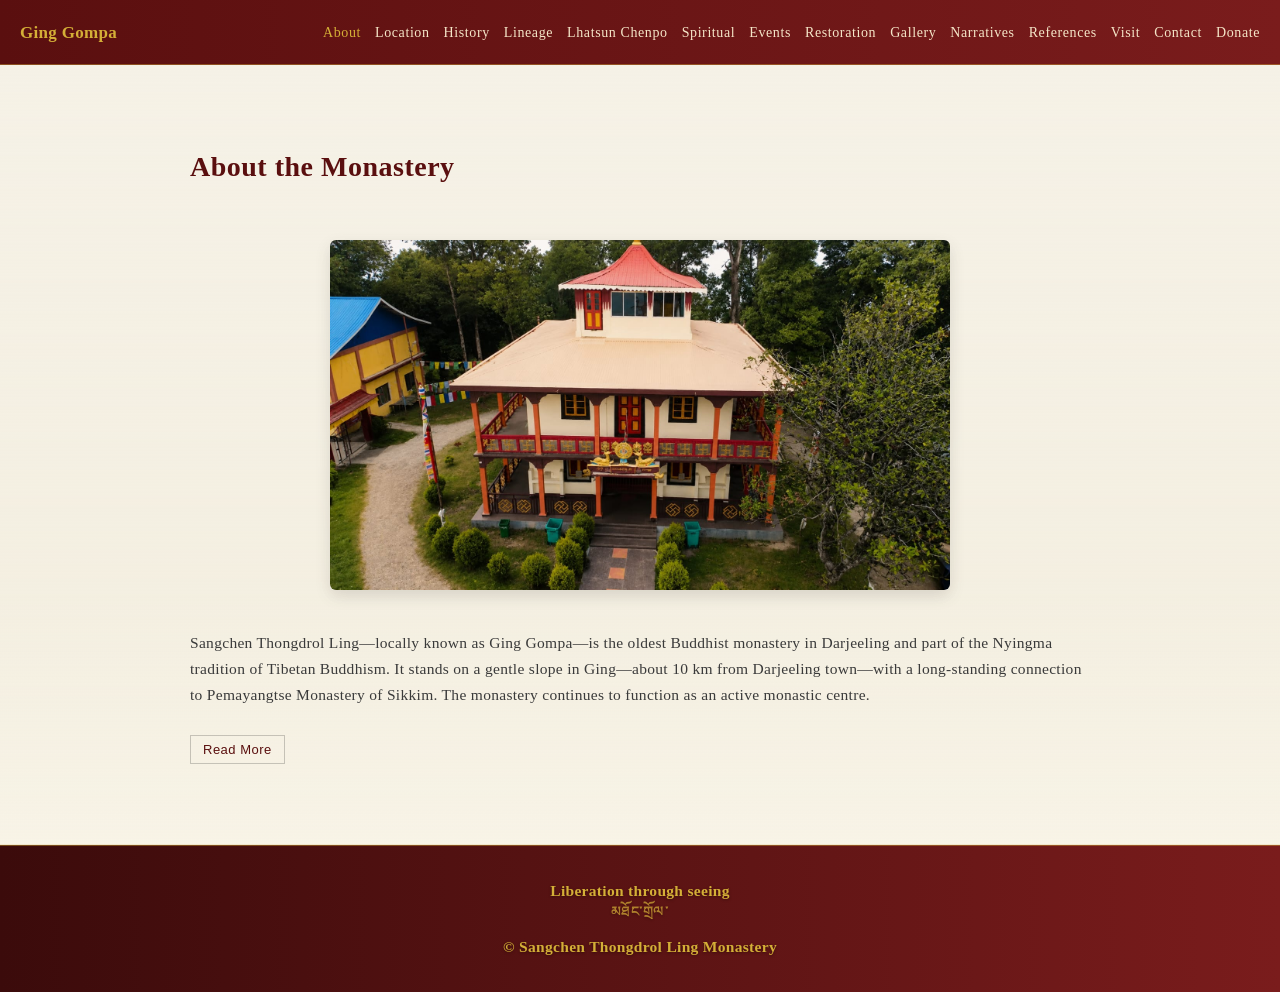
==== about.html @ e060fa4a "Add static Ging Gompa website" ====
<!DOCTYPE html>
<html lang="en">
<head>
    <meta charset="UTF-8">
    <meta name="viewport" content="width=device-width, initial-scale=1.0">
    <title>About the Monastery | Sangchen Thongdrol Ling</title>

    <meta name="description" content="Sangchen Thongdrol Ling (Ging Gompa), the oldest Buddhist monastery in Darjeeling. A heritage Nyingma monastery in Ging with documented history, lineage, and cultural archives.">

    <meta name="keywords" content="Sangchen Thongdrol Ling, Ging Gompa, Ging Monastery, oldest monastery in Darjeeling, Nyingma monastery Darjeeling, Buddhist monastery Ging, Darjeeling monastery history">

    <meta name="author" content="Sangchen Thongdrol Ling Monastery">
    <meta name="robots" content="index, follow">
    <meta property="og:title" content="Sangchen Thongdrol Ling (Ging Gompa)">
    <meta property="og:description" content="The oldest Buddhist monastery in Darjeeling, with documented history, lineage, and cultural archives.">
    <meta property="og:image" content="assets/images/about-main.jpg">
    <meta property="og:type" content="website">
    <link rel="icon" type="image/png" sizes="32x32" href="assets/images/favicon-32.png">
    <link rel="icon" type="image/png" sizes="16x16" href="assets/images/favicon-16.png">
    <link rel="apple-touch-icon" href="assets/images/favicon.png">

    <link rel="stylesheet" href="style.css?v=2">
</head>

<body>

    <!-- NAVBAR -->
    <header>
        <div class="nav-container">
            <h2><a href="index.html">Ging Gompa</a></h2>
            <nav>
                <ul>
                    <li><a href="about.html" class="active">About</a></li>
                    <li><a href="location.html">Location</a></li>
                    <li><a href="history.html">History</a></li>
                    <li><a href="lineage.html">Lineage</a></li>
                    <li><a href="lhatsun.html">Lhatsun Chenpo</a></li>
                    <li><a href="spiritual.html">Spiritual</a></li>
                    <li><a href="events.html">Events</a></li>
                    <li><a href="restoration.html">Restoration</a></li>
                    <li><a href="gallery.html">Gallery</a></li>
                    <li><a href="narratives.html">Narratives</a></li>
                    <li><a href="references.html">References</a></li>
                    <li><a href="visit.html">Visit</a></li>
                    <li><a href="contact.html">Contact</a></li>
                    <li><a href="donate.html">Donate</a></li>
                </ul>            </nav>
        </div>
    </header>
    <main>


    

<!-- ABOUT SECTION -->
    <section id="about">
        <div class="section-container">
            <h2>About the Monastery</h2>
            <div class="image-wrapper">
                <!-- ALT TEXT PRIORITY IMAGE -->
                <picture>
                    <source srcset="assets/images/about-main.webp" type="image/webp">
                    <img src="assets/images/about-main.jpg" alt="Main monastery building of Sangchen Thongdrol Ling (Ging Gompa), Darjeeling" class="section-image" onclick="openLightbox(this.src)" loading="eager" width="820" height="1100">
                </picture>
            </div>
            <p>
Sangchen Thongdrol Ling—locally known as Ging Gompa—is the oldest Buddhist monastery in Darjeeling and part of the Nyingma tradition of Tibetan Buddhism. It stands on a gentle slope in Ging—about 10 km from Darjeeling town—with a long-standing connection to Pemayangtse Monastery of Sikkim. The monastery continues to function as an active monastic centre.
            </p>

            <div class="read-more-content">
                <p class="tibetan-inline">མཐོང་གྲོལ་</p>
                <p>
In Tibetan, “Thongdrol” refers to “liberation through seeing,” while “ling” denotes a sacred place or realm. The name reflects a Vajrayana understanding that encountering sacred images, rituals, and consecrated spaces can itself be a form of spiritual transformation.
                </p>

                <p>
The monastery is situated on a gentle slope and is locally known as Ging Gompa. In Tibetan, <em>dgon pa</em> denotes a solitary or wilderness place—an environment suited for contemplation and disciplined practice. The setting reflects an older pattern of monastic life, where communities lived with minimal contact with the outside world and oriented their daily rhythm around the practice of the Dharma.
                </p>

                <p>
Visitors often remark on the quiet atmosphere of the site. The sense of stillness, combined with the continuity of ritual practice, gives the monastery a distinct spiritual presence that has been sustained over generations.
                </p>
            </div>

            <button class="read-more-btn" onclick="toggleReadMore(this)">Read More</button>
        </div>
    </section>
    </main>
    <footer>
        <p class="footer-tagline">Liberation through seeing</p>
        <p class="tibetan-footer">མཐོང་གྲོལ་</p>
        <p>© Sangchen Thongdrol Ling Monastery</p>
    </footer>

<!-- LIGHTBOX -->
<div id="lightbox" onclick="closeLightbox()">
    <img id="lightbox-img" src="">
</div>

<script src="script.js" defer></script>
</body>
</html>
---- style.css ----
@import url('https://fonts.googleapis.com/css2?family=Noto+Serif+Tibetan&display=swap');
/* RESET */
* {
    margin: 0;
    padding: 0;
    box-sizing: border-box;
}

/* SMOOTH SCROLL */
html {
    scroll-behavior: smooth;
}

/* BODY */
body {
    font-family: Georgia, 'Times New Roman', serif;
    background: linear-gradient(
        180deg,
        #f5f1e6 0%,
        #f5f1e6 60%,
        rgba(212, 175, 55, 0.06) 100%
    );
    color: #2c2c2c;
    line-height: 1.6;
    font-size: 16.5px;
    letter-spacing: 0.3px;
    overflow-x: hidden;
}

/* SUBTLE PAPER / GRAIN TEXTURE OVERLAY */
body::before {
    content: "";
    position: fixed;
    top: 0;
    left: 0;
    width: 100%;
    height: 100%;
    pointer-events: none;
    background-image: radial-gradient(rgba(0,0,0,0.02) 1px, transparent 1px);
    background-size: 3px 3px;
    opacity: 0.08;
    z-index: -1;
}

/* PARAGRAPHS */
p {
    font-size: 15.5px;
    line-height: 1.7;
    margin-bottom: 16px;
    color: #3a3a3a;
}

/* HEADER (STRONG MONASTIC STYLE) */
header {
    background: linear-gradient(to right, #5a0f0f, #7a1c1c);
    color: #d4af37;
    padding: 10px 20px;
    border-bottom: 0.5px solid rgba(212, 175, 55, 0.4);
    position: sticky;
    top: 0;
    z-index: 99999;
    overflow: hidden;
    isolation: isolate;
}

header::before {
    content: "";
    position: absolute;
    inset: 0;
    background: linear-gradient(to right, #5a0f0f, #7a1c1c);
    z-index: -1;
}

header h2 {
    font-size: 17px;
    font-weight: 600;
    letter-spacing: 0.3px;
    white-space: nowrap;
    line-height: 1;
}

header .nav-container h2 a,
header .nav-container h2 a:link,
header .nav-container h2 a:visited {
    color: #d4af37;
    text-decoration: none;
}


/* NAVIGATION */
.nav-container {
    display: flex;
    justify-content: space-between;
    align-items: center;
    min-height: 44px;
}

nav ul {
    list-style: none;
    display: flex;
    gap: 14px;
    overflow-x: auto;
    white-space: nowrap;
    scrollbar-width: none;
    -ms-overflow-style: none;
    padding-bottom: 0;
    align-items: center;
}

nav ul::-webkit-scrollbar {
    display: none;
}

nav a {
    text-decoration: none;
    color: #f5e6c8;
    font-size: 14px;
    letter-spacing: 0.6px;
    line-height: 1;
    transition: opacity 0.3s ease;
}

nav a:hover {
    color: #d4af37;
}

nav a.active {
    color: #d4af37;
}

/* HERO */
#hero {
    position: relative;
    height: 90vh;
    background-image: url("assets/images/monastery.jpg");
    background-size: cover;
    background-position: center;
    display: flex;
    align-items: center;
    justify-content: center;
    text-align: center;
    color: #f5e6c8;
}

/* DARK OVERLAY */
#hero::before {
    content: "";
    position: absolute;
    top: 0;
    left: 0;
    width: 100%;
    height: 100%;
    background: linear-gradient(rgba(0,0,0,0.45), rgba(0,0,0,0.45));
}

/* HERO TEXT */
#hero-content {
    position: relative;
    z-index: 2;
    max-width: 800px;
    padding: 20px;
    background: rgba(0, 0, 0, 0.12);
    backdrop-filter: blur(2px);
}

#hero h1 {
    font-size: 52px;
    font-weight: 600;
    margin-bottom: 15px;
    letter-spacing: 1px;
    line-height: 1.2;
    text-shadow: 0px 3px 8px rgba(0, 0, 0, 0.8);
}

#hero p {
    font-size: 22px;
    opacity: 1;
    color: #ffffff; /* slightly brighter than current */
    text-shadow: 0px 2px 8px rgba(0, 0, 0, 0.85); /* improves contrast */
}

/* SECTIONS */
section {
    padding: 80px 20px;
    width: 100%;
    border-bottom: 1px solid rgba(212, 175, 55, 0.15);
    scroll-margin-top: 70px;
}

/* ALTERNATING SECTION BACKGROUNDS */
section:nth-of-type(even) {
    background: linear-gradient(
        180deg,
        #f0e9d8 0%,
        rgba(212, 175, 55, 0.05) 100%
    );
}

section:nth-of-type(odd) {
    background: linear-gradient(
        180deg,
        #f5f1e6 0%,
        rgba(212, 175, 55, 0.04) 100%
    );
}

/* SECTION DIVIDER */

section, footer {
    position: relative;
    z-index: 1;
}

.section-container {
    max-width: 900px;
    margin: auto;
}

section h2 {
    font-size: 28px;
    font-weight: 600;
    margin-bottom: 20px;
    color: #5a0f0f;
    letter-spacing: 0.5px;
}

h3 {
    font-size: 20px;
    margin-top: 30px;
    margin-bottom: 10px;
    opacity: 0.9;
}

/* DONATION */
#donate {
    background: linear-gradient(
        180deg,
        #eee6d8 0%,
        rgba(212, 175, 55, 0.05) 100%
    );
}

/* FOOTER */
footer {
    text-align: center;
    padding: 32px 20px;
    background: linear-gradient(to right, #3b0b0b, #7a1c1c);
    color: #d4af37;
    font-size: 11px;
    letter-spacing: 0.3px;
    border-top: 1px solid rgba(212, 175, 55, 0.4);
    text-shadow: 0px 1px 3px rgba(0,0,0,0.4);
    position: relative;
    z-index: 2;
}

footer p {
    margin: 0;
    font-weight: 600;
    color: #d4af37 !important;
}

/* READ MORE BUTTON */
.read-more-btn {
    margin-top: 10px;
    background: none;
    border: 1px solid rgba(0,0,0,0.2);
    padding: 6px 12px;
    font-size: 13px;
    color: #5a0f0f;
    letter-spacing: 0.5px;
    cursor: pointer;
}

.read-more-btn:hover {
    border-color: rgba(0,0,0,0.5);
}
/* MAP LINK (SUBTLE FOOTNOTE STYLE) */
.map-link {
    font-size: 13px;
    color: #5a0f0f;
    opacity: 0.65;
    margin-top: 8px;
}
.map-link a {
    color: inherit;
    text-decoration: none;
}

.map-link a:hover {
    opacity: 1;
    text-decoration: underline;
}
/* READ MORE CONTENT (HIDDEN BY DEFAULT) */
.read-more-content {
    display: none;
}
/* PICTURE ELEMENT COMPATIBILITY */
picture {
    display: block;
}

.gallery-item picture {
    width: 100%;
}

/* SECTION IMAGES */
.section-image {
    width: 100%;
    max-width: 820px;
    height: auto;
    object-fit: cover;
    margin: 20px 0 10px 0;
    border-radius: 6px;
    box-shadow: 0 6px 16px rgba(0, 0, 0, 0.12);
    transition: transform 0.4s ease, box-shadow 0.4s ease;
    display: block;
    transform-origin: center;
    cursor: pointer;
}

/* FOLKLORE IMAGE ADJUSTMENT (PORTRAIT FIX) */
#folklore .section-image {
    max-width: 520px;
    width: 100%;
    height: auto;
    max-height: 600px;
    object-fit: contain;
    margin: 20px auto 10px auto;
}

/* ABOUT SECTION IMAGE REFINEMENT */
#about .section-image {
    max-width: 620px;
    max-height: 820px;
    object-fit: contain;
}
/* ASSOCIATED SECTION PORTRAIT IMAGE FIX */
#associated .section-image {
    max-width: 420px;
    width: 100%;
    height: auto;
    max-height: 520px;
    object-fit: contain;
    margin: 20px auto 10px auto;
}

.section-image:hover {
    transform: scale(1.02);
    box-shadow: 0 8px 18px rgba(0, 0, 0, 0.14);
}


/* LIGHTBOX */
#lightbox {
    position: fixed;
    top: 0;
    left: 0;
    width: 100%;
    height: 100%;
    background: rgba(0,0,0,0.9);
    display: none;
    align-items: center;
    justify-content: center;
    z-index: 1000;
}

#lightbox img {
    max-width: 90%;
    max-height: 90%;
    border-radius: 6px;
}
/* GALLERY GRID */
.gallery-grid {
    display: grid;
    grid-template-columns: repeat(auto-fit, minmax(220px, 1fr));
    gap: 15px;
    margin-top: 20px;
}

/* ARCHIVAL HEADING (GALLERY) */
.gallery-archival-heading {
    grid-column: 1 / -1;
    margin-top: 10px;
    margin-bottom: 10px;
}


.gallery-image {
    width: 100%;
    display: block;
    aspect-ratio: 3 / 2;
    object-fit: cover;
    border-radius: 6px;
    cursor: pointer;
    transition: transform 0.35s ease, box-shadow 0.35s ease;
}

.gallery-image:hover {
    transform: scale(1.015);
    box-shadow: 0 6px 16px rgba(0,0,0,0.12);
}


/* GALLERY CAPTIONS */
.gallery-item {
    display: flex;
    flex-direction: column;
}

.gallery-caption {
    font-size: 14px;
    color: #5a0f0f;
    margin-top: 8px;
    margin-bottom: 6px;
    line-height: 1.4;
    opacity: 0.85;
}

/* TIMELINE NOTE */
.timeline-note {
    font-size: 13px;
    color: #5a0f0f;
    opacity: 0.7;
    margin-bottom: 12px;
}
/* TIMELINE */
.timeline {
    position: relative;
    margin-top: 30px;
    padding-left: 30px;
    padding-top: 8px;
}

/* Vertical line */
.timeline::before {
    content: "";
    position: absolute;
    left: 10px;
    top: 0;
    width: 2px;
    height: 100%;
    background: rgba(90, 15, 15, 0.2);
}

.timeline-item {
    position: relative;
    margin-bottom: 30px;
}

/* Dot on timeline */
.timeline-item::before {
    content: "";
    position: absolute;
    left: -22px;
    top: 5px;
    width: 10px;
    height: 10px;
    background: #d4af37;
    border-radius: 50%;
}

.timeline-year {
    display: inline-block;
    font-weight: 600;
    color: #7a1c1c;
    margin-bottom: 5px;
    letter-spacing: 0.5px;
}

.timeline-item p {
    margin: 0;
    color: #3a3a3a;
}

/* REFERENCES SECTION */
.reference-list {
    margin-top: 20px;
    padding-left: 18px;
}

/* Tighter spacing between reference groups */
#references .reference-list {
    margin-bottom: 12px;
}

#references h3 + .reference-list {
    margin-top: 10px;
}

.reference-list li {
    margin-bottom: 8px;
    line-height: 1.45;
    color: #3a3a3a;
}

.reference-list em {
    font-style: italic;
}

.reference-note {
    margin-top: 20px;
    font-size: 14px;
    color: #5a0f0f;
    opacity: 0.8;
}

/* FOLKLORE SECTION */
#folklore {
    background-color: #f3ede0; /* slightly distinct from other sections */
}

.folklore-note {
    font-size: 14px;
    color: #7a1c1c;
    opacity: 0.8;
    margin-bottom: 20px;
}

.folklore-item {
    margin-bottom: 18px;
    padding-left: 12px;
    border-left: 2px solid rgba(122, 28, 28, 0.3);
}

.folklore-item p {
    margin: 0;
    line-height: 1.6;
    color: #3a3a3a;
}

/* DONATION SECTION */
.donation-block {
    margin-top: 25px;
    padding: 18px 20px;
    background: rgba(255, 255, 255, 0.5);
    border-left: 3px solid #7a1c1c;
    border-radius: 4px;
}

.donation-block h3 {
    margin-bottom: 12px;
    color: #5a0f0f;
    font-size: 18px;
}

.donation-block ul {
    padding-left: 18px;
}

.donation-block li {
    margin-bottom: 8px;
}

.donation-block p {
    margin-bottom: 6px;
}

.donation-note {
    margin-top: 20px;
    font-size: 14px;
    color: #5a0f0f;
    opacity: 0.8;
}

/* DONATION ACCOUNT NOTE */
.donation-account-note {
    margin-top: 14px;
    padding-top: 10px;
    font-size: 13px;
    color: #5a0f0f;
    opacity: 0.78;
    line-height: 1.5;
    border-top: 1px solid rgba(212, 175, 55, 0.28);
}

/* ASSOCIATED HISTORICAL NARRATIVES */
#associated {
    background-color: #efe8d8; /* slightly distinct but subtle */
}

.associated-note {
    font-size: 14px;
    color: #7a1c1c;
    opacity: 0.8;
    margin-bottom: 20px;
}

.associated-item {
    margin-bottom: 20px;
    padding-left: 14px;
    border-left: 2px solid rgba(90, 15, 15, 0.25);
}

.associated-item p {
    margin-bottom: 12px;
    line-height: 1.6;
    color: #3a3a3a;
}

/* ASSOCIATED ARCHIVAL NOTE */
.associated-archive-note {
    margin-top: 18px;
    padding-top: 10px;
    font-size: 13px;
    color: #5a0f0f;
    opacity: 0.75;
    font-style: italic;
    text-align: left;
    max-width: 92%;
    border-top: 1px solid rgba(212, 175, 55, 0.4);
}

/* LINEAGE SECTION HEADINGS */
#lineage h3 {
    margin-top: 28px;
    margin-bottom: 14px;
    font-size: 20px;
    font-weight: 600;
    color: #7a1c1c;
    letter-spacing: 0.5px;
    padding-bottom: 6px;
    border-bottom: 1px solid rgba(212, 175, 55, 0.35);
}

#lineage h3:first-of-type {
    margin-top: 10px;
}
/* REFERENCES SECTION HEADINGS */
#references h3 {
    margin-top: 28px;
    margin-bottom: 12px;
    font-size: 20px;
    font-weight: 600;
    color: #5a0f0f;
    letter-spacing: 0.5px;
    padding-bottom: 6px;
    border-bottom: 1px solid rgba(212, 175, 55, 0.35);
}

#references h3:first-of-type {
    margin-top: 10px;
}
.image-caption {
    font-size: 13px;
    color: #5a0f0f;
    margin-top: 8px;
    margin-bottom: 8px;
    line-height: 1.5;
    opacity: 0.7;
    font-style: italic;
    max-width: 680px;
    text-align: center;
}

.image-wrapper {
    display: flex;
    flex-direction: column;
    align-items: center;
    margin: 30px auto;
    width: 100%;
}

#monks .image-wrapper:nth-of-type(odd) {
    margin-right: auto;
}

#monks .image-wrapper:nth-of-type(even) {
    margin-left: auto;
}

#monks .image-wrapper {
    max-width: 60%;
}

/* TIBETAN TEXT STYLING */
.tibetan-title,
.tibetan-inline,
.tibetan-footer {
    font-family: 'Noto Serif Tibetan', serif;
}

/* Hero Tibetan title */
.tibetan-title {
    font-size: 28px;
    color: #d4af37;
    margin-bottom: 12px;
    letter-spacing: 1px;
}

/* Inline Tibetan (About section) */
.tibetan-inline {
    font-size: 18px;
    color: #7a1c1c;
    margin-bottom: 10px;
    opacity: 0.9;
}

/* Footer Tibetan */
.tibetan-footer {
    font-size: 14px;
    color: #d4af37;
    opacity: 0.7;
    margin-bottom: 6px;
}
/* VISIT SECTION IMAGE REFINEMENT */
#visit .section-image {
    max-width: 720px;
    max-height: 720px;
    width: 100%;
    height: auto;
    object-fit: contain;
}

/* LHATSUN SECTION IMAGE REFINEMENT */
#lhatsun .section-image {
    max-width: 700px;
}

#lhatsun .image-wrapper {
    margin-top: 25px;
    margin-bottom: 50px;
}

.gallery-archival-heading h3 {
    font-size: 18px;
    font-weight: 600;
    color: #5a0f0f;
    letter-spacing: 0.5px;
    padding-top: 6px;
    padding-bottom: 6px;
    border-top: 1px solid rgba(212, 175, 55, 0.25);
    border-bottom: 1px solid rgba(212, 175, 55, 0.35);
    max-width: 240px;
}

/* EVENT ENTRY SPACING */
.event-entry {
    margin-bottom: 64px;
}

/* VIDEO STYLING */
.video-wrapper {
    display: flex;
    flex-direction: column;
    align-items: center;
    margin: 30px auto;
    max-width: 900px;
}

.video-wrapper video {
    width: 82%;
    max-width: 720px;
    border-radius: 6px;
    box-shadow: 0 6px 16px rgba(0, 0, 0, 0.12);
}

.video-caption {
    font-size: 13px;
    color: #5a0f0f;
    margin-top: 8px;
    line-height: 1.5;
    opacity: 0.7;
    font-style: italic;
    text-align: center;
    max-width: 680px;
}

@media (max-width: 768px) {
    .video-wrapper video {
        width: 95%;
    }

    #hero {
        height: 70vh;
    }

    #hero-content {
        max-width: 92%;
        padding: 16px;
    }

    header h2 {
        font-size: 16px;
        white-space: nowrap;
    }

    .nav-container {
        flex-direction: column;
        align-items: flex-start;
        gap: 6px;
    }

    nav ul {
        width: 100%;
        gap: 12px;
        overflow-x: auto;
        white-space: nowrap;
        justify-content: flex-start;
        padding-bottom: 4px;
    }

    #hero h1 {
        font-size: 34px;
        line-height: 1.2;
    }

    #hero p {
        font-size: 16px;
        line-height: 1.5;
    }

    section {
        padding: 64px 18px;
    }

    .section-container {
        width: 100%;
    }

    .section-image {
        max-width: 100%;
        width: 100%;
        height: auto;
        margin: 18px auto 10px auto;
    }

    #about .section-image,
    #visit .section-image,
    #folklore .section-image,
    #associated .section-image,
    #lhatsun .section-image {
        max-width: 100%;
        max-height: none;
    }

    .image-caption,
    .video-caption,
    .gallery-caption {
        font-size: 12.5px;
        line-height: 1.55;
        padding: 0 6px;
    }

    .gallery-grid {
        grid-template-columns: 1fr;
        gap: 22px;
    }

    .timeline {
        padding-left: 24px;
    }

    .timeline-item::before {
        left: -19px;
    }

    .event-entry {
        margin-bottom: 46px;
    }

    #monks .image-wrapper {
        max-width: 100%;
    }

    .events-closing-note,
    .research-note,
    .reference-note {
        padding-left: 8px;
        padding-right: 8px;
    }
}

/* IDENTITY STRIP */
.identity-strip {
    text-align: center;
    padding: 18px 20px;
    background: rgba(212, 175, 55, 0.08);
    border-top: 1px solid rgba(212, 175, 55, 0.2);
    border-bottom: 1px solid rgba(212, 175, 55, 0.2);
}

.identity-strip p {
    font-size: 14.5px;
    color: #5a0f0f;
    margin: 0;
    letter-spacing: 0.5px;
}


/* CONTACT SPACING */
.contact-spacing {
    height: 18px;
}

/* CONTACT LINKS */
.contact-list a {
    color: #5a0f0f;
    text-decoration: none;
    opacity: 0.9;
    transition: opacity 0.3s ease;
}

.contact-list a:hover {
    opacity: 1;
    text-decoration: underline;
}
/* GALLERY NOTE */
.gallery-note {
    font-size: 14px;
    color: #5a0f0f;
    opacity: 0.8;
    margin-bottom: 18px;
    max-width: 720px;
    margin-left: auto;
    margin-right: auto;
}

/* EVENTS ARCHIVAL CLOSING NOTE */
.events-closing-note {
    margin-top: 3rem;
    font-size: 0.95rem;
    line-height: 1.8;
    color: #5a0f0f;
    opacity: 0.72;
    text-align: center;
    font-style: italic;
    max-width: 760px;
    margin-left: auto;
    margin-right: auto;
}
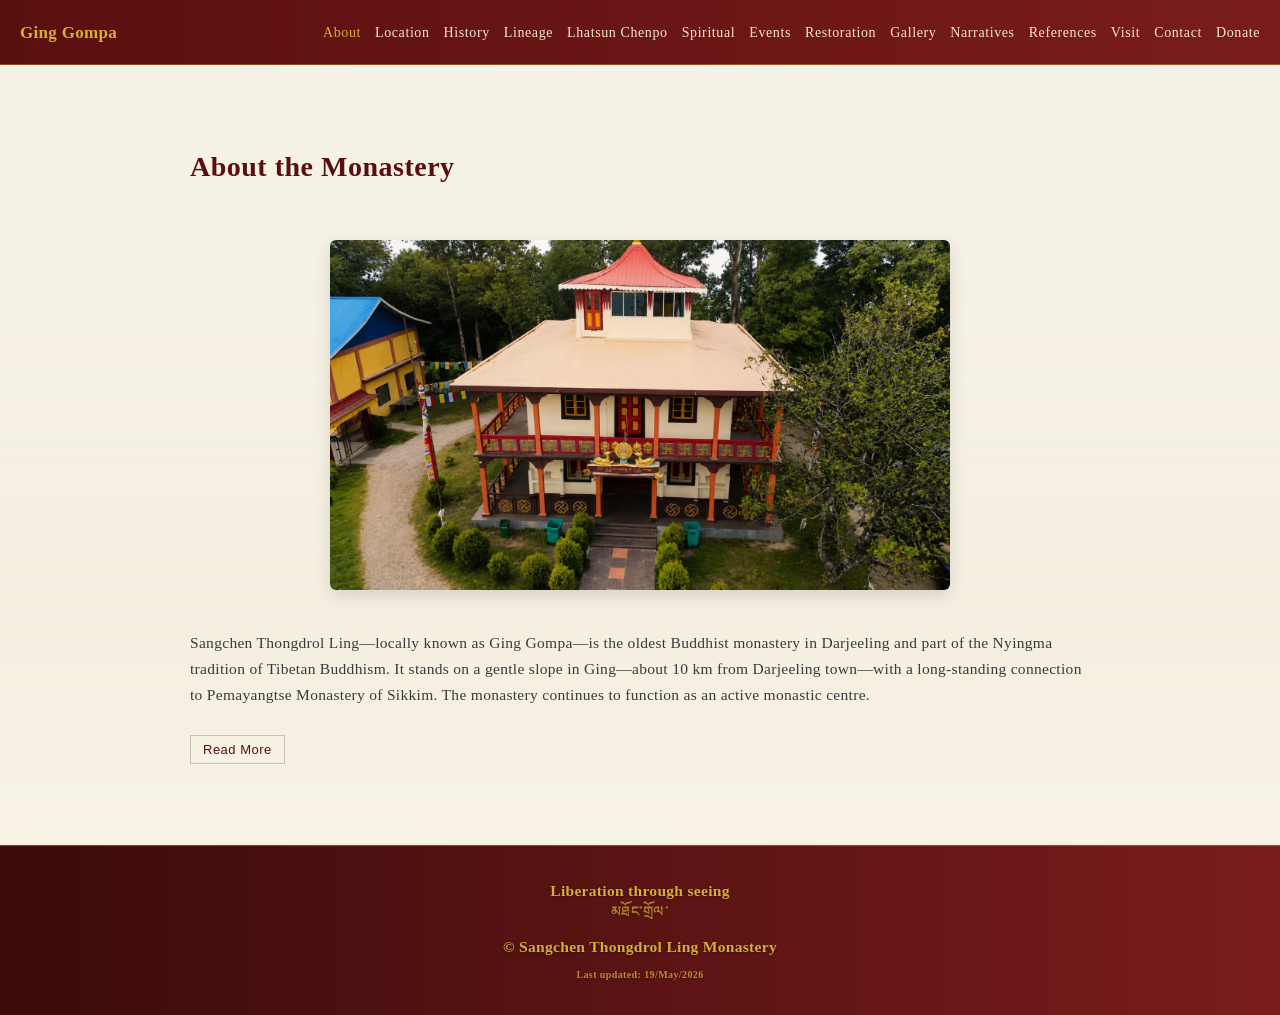
==== commit 1673ed59: "Improve mobile navigation layout" ====
--- a/about.html
+++ b/about.html
@@ -19,7 +19,7 @@
     <link rel="icon" type="image/png" sizes="16x16" href="assets/images/favicon-16.png">
     <link rel="apple-touch-icon" href="assets/images/favicon.png">
 
-    <link rel="stylesheet" href="style.css?v=2">
+    <link rel="stylesheet" href="style.css?v=6">
 </head>
 
 <body>
@@ -28,7 +28,8 @@
     <header>
         <div class="nav-container">
             <h2><a href="index.html">Ging Gompa</a></h2>
-            <nav>
+            <button class="site-menu-toggle" type="button" aria-controls="site-navigation" aria-expanded="false" aria-label="Open navigation menu"><span></span><span></span><span></span><strong>Menu</strong></button>
+            <nav id="site-navigation">
                 <ul>
                     <li><a href="about.html" class="active">About</a></li>
                     <li><a href="location.html">Location</a></li>
@@ -60,7 +61,7 @@
                 <!-- ALT TEXT PRIORITY IMAGE -->
                 <picture>
                     <source srcset="assets/images/about-main.webp" type="image/webp">
-                    <img src="assets/images/about-main.jpg" alt="Main monastery building of Sangchen Thongdrol Ling (Ging Gompa), Darjeeling" class="section-image" onclick="openLightbox(this.src)" loading="eager" width="820" height="1100">
+                    <img src="assets/images/about-main.jpeg" alt="Main monastery building of Sangchen Thongdrol Ling (Ging Gompa), Darjeeling" class="section-image" onclick="openLightbox(this.src)" loading="eager" width="820" height="1100">
                 </picture>
             </div>
             <p>
@@ -90,6 +91,7 @@
         <p class="footer-tagline">Liberation through seeing</p>
         <p class="tibetan-footer">མཐོང་གྲོལ་</p>
         <p>© Sangchen Thongdrol Ling Monastery</p>
+        <p class="footer-updated">Last updated: 19/May/2026</p>
     </footer>
 
 <!-- LIGHTBOX -->
@@ -97,6 +99,6 @@
     <img id="lightbox-img" src="">
 </div>
 
-<script src="script.js" defer></script>
+<script src="script.js?v=2" defer></script>
 </body>
-</html>+</html>
--- a/style.css
+++ b/style.css
@@ -59,7 +59,7 @@
     position: sticky;
     top: 0;
     z-index: 99999;
-    overflow: hidden;
+    overflow: visible;
     isolation: isolate;
 }
 
@@ -93,14 +93,17 @@
     justify-content: space-between;
     align-items: center;
     min-height: 44px;
+    gap: 14px;
 }
 
 nav ul {
     list-style: none;
     display: flex;
-    gap: 14px;
-    overflow-x: auto;
-    white-space: nowrap;
+    flex-wrap: wrap;
+    justify-content: flex-end;
+    gap: 10px 14px;
+    overflow-x: visible;
+    white-space: normal;
     scrollbar-width: none;
     -ms-overflow-style: none;
     padding-bottom: 0;
@@ -126,6 +129,109 @@
 
 nav a.active {
     color: #d4af37;
+}
+
+.site-menu-toggle {
+    display: none;
+    grid-template-columns: 18px auto;
+    align-items: center;
+    gap: 8px;
+    min-height: 36px;
+    padding: 7px 11px;
+    border: 1px solid rgba(212, 175, 55, 0.56);
+    background: rgba(212, 175, 55, 0.14);
+    color: #f5e6c8;
+    font: inherit;
+    cursor: pointer;
+}
+
+.site-menu-toggle span {
+    grid-column: 1;
+    display: block;
+    width: 18px;
+    height: 2px;
+    background: #d4af37;
+    transition: transform 0.2s ease, opacity 0.2s ease;
+}
+
+.site-menu-toggle strong {
+    grid-column: 2;
+    grid-row: 1 / span 3;
+    font-size: 12px;
+    font-weight: 700;
+    letter-spacing: 0.8px;
+    text-transform: uppercase;
+}
+
+.site-menu-toggle[aria-expanded="true"] span:nth-child(1) {
+    transform: translateY(6px) rotate(45deg);
+}
+
+.site-menu-toggle[aria-expanded="true"] span:nth-child(2) {
+    opacity: 0;
+}
+
+.site-menu-toggle[aria-expanded="true"] span:nth-child(3) {
+    transform: translateY(-6px) rotate(-45deg);
+}
+
+.header-language {
+    position: relative;
+    flex: 0 0 auto;
+}
+
+.language-menu-button {
+    min-height: 34px;
+    padding: 7px 12px;
+    border: 1px solid rgba(212, 175, 55, 0.56);
+    background: rgba(212, 175, 55, 0.14);
+    color: #f5e6c8;
+    font: inherit;
+    font-size: 12px;
+    font-weight: 700;
+    cursor: pointer;
+}
+
+.language-menu-panel {
+    position: absolute;
+    top: calc(100% + 8px);
+    right: 0;
+    z-index: 100000;
+    display: grid;
+    min-width: 150px;
+    gap: 6px;
+    padding: 8px;
+    background: rgba(64, 9, 9, 0.95);
+    border: 1px solid rgba(212, 175, 55, 0.34);
+    box-shadow: 0 16px 30px rgba(20, 6, 3, 0.24);
+}
+
+.language-menu-panel[hidden] {
+    display: none;
+}
+
+.language-menu-panel button {
+    min-height: 34px;
+    padding: 7px 10px;
+    border: 1px solid rgba(245, 230, 200, 0.22);
+    background: rgba(255, 255, 255, 0.1);
+    color: #f5e6c8;
+    font: inherit;
+    font-size: 12px;
+    font-weight: 700;
+    cursor: pointer;
+    text-align: left;
+}
+
+.language-menu-panel button:hover,
+.language-menu-panel button.active {
+    background: #d4af37;
+    color: #3b0b0b;
+}
+
+.language-menu-panel button.active {
+    border-color: rgba(255, 244, 220, 0.8);
+    box-shadow: inset 0 0 0 1px rgba(59, 11, 11, 0.28), 0 0 0 2px rgba(212, 175, 55, 0.18);
 }
 
 /* HERO */
@@ -260,6 +366,20 @@
     color: #d4af37 !important;
 }
 
+footer .site-admin {
+    margin-top: 6px;
+    font-size: 10px;
+    letter-spacing: 0.4px;
+    opacity: 0.78;
+}
+
+footer .footer-updated {
+    margin-top: 6px;
+    font-size: 10px;
+    letter-spacing: 0.4px;
+    opacity: 0.78;
+}
+
 /* READ MORE BUTTON */
 .read-more-btn {
     margin-top: 10px;
@@ -291,6 +411,7 @@
     opacity: 1;
     text-decoration: underline;
 }
+
 /* READ MORE CONTENT (HIDDEN BY DEFAULT) */
 .read-more-content {
     display: none;
@@ -473,6 +594,10 @@
     color: #3a3a3a;
 }
 
+.timeline-item:last-child {
+    margin-bottom: 10px;
+}
+
 /* REFERENCES SECTION */
 .reference-list {
     margin-top: 20px;
@@ -508,6 +633,8 @@
 /* FOLKLORE SECTION */
 #folklore {
     background-color: #f3ede0; /* slightly distinct from other sections */
+    border-top: none;
+    padding-top: 50px;
 }
 
 .folklore-note {
@@ -722,6 +849,33 @@
     margin-bottom: 50px;
 }
 
+.founders-feature {
+    margin: 42px 0 36px;
+    padding-top: 24px;
+    border-top: 1px solid rgba(90, 15, 15, 0.14);
+}
+
+.founders-feature h3 {
+    margin: 0 0 18px;
+    color: #5a0f0f;
+    font-size: 22px;
+    line-height: 1.35;
+}
+
+.founders-feature p {
+    margin-bottom: 12px;
+}
+
+.founders-image-wrapper {
+    margin: 18px 0 20px;
+}
+
+#lhatsun .founders-image {
+    width: 100%;
+    max-width: 100%;
+    object-fit: contain;
+}
+
 .gallery-archival-heading h3 {
     font-size: 18px;
     font-weight: 600;
@@ -782,22 +936,56 @@
 
     header h2 {
         font-size: 16px;
-        white-space: nowrap;
+        white-space: normal;
+        text-align: center;
+        line-height: 1.3;
+    }
+
+    header {
+        padding: 10px 14px;
     }
 
     .nav-container {
         flex-direction: column;
-        align-items: flex-start;
-        gap: 6px;
+        align-items: stretch;
+        gap: 8px;
+        width: 100%;
     }
 
     nav ul {
         width: 100%;
-        gap: 12px;
-        overflow-x: auto;
-        white-space: nowrap;
-        justify-content: flex-start;
-        padding-bottom: 4px;
+        display: flex;
+        flex-wrap: wrap;
+        justify-content: center;
+        align-items: center;
+        gap: 8px 12px;
+        overflow: visible;
+        white-space: normal;
+        padding: 6px 0 10px 0;
+    }
+
+    nav {
+        width: 100%;
+        overflow: hidden;
+    }
+
+    .header-language {
+        align-self: center;
+    }
+
+    .language-menu-panel {
+        left: 50%;
+        right: auto;
+        transform: translateX(-50%);
+    }
+
+    nav a {
+        display: inline-block;
+        padding: 6px 4px;
+        font-size: 13px;
+        line-height: 1.3;
+        text-align: center;
+        letter-spacing: 0.3px;
     }
 
     #hero h1 {
@@ -834,6 +1022,15 @@
         max-height: none;
     }
 
+    .founders-feature {
+        margin: 34px 0 28px;
+        padding-top: 20px;
+    }
+
+    .founders-feature h3 {
+        font-size: 19px;
+    }
+
     .image-caption,
     .video-caption,
     .gallery-caption {
@@ -887,6 +1084,127 @@
     letter-spacing: 0.5px;
 }
 
+/* HOMEPAGE UPCOMING EVENT: remove this block after the event closes */
+.upcoming-event {
+    background: linear-gradient(180deg, #f5f1e6 0%, #efe4cc 100%);
+}
+
+.upcoming-event-layout {
+    display: grid;
+    grid-template-columns: minmax(0, 1fr) minmax(260px, 360px);
+    gap: 42px;
+    align-items: center;
+}
+
+.event-kicker {
+    color: #8a1f1f;
+    font-size: 13px;
+    font-weight: 700;
+    letter-spacing: 1.6px;
+    margin-bottom: 8px;
+    text-transform: uppercase;
+}
+
+.event-date {
+    color: #8a1f1f;
+    font-size: 22px;
+    font-weight: 700;
+    margin-bottom: 20px;
+}
+
+.event-rsvp {
+    color: #5a0f0f;
+    font-weight: 700;
+    margin-top: 24px;
+}
+
+.upcoming-event-poster img {
+    display: block;
+    width: 100%;
+    height: auto;
+    border: 1px solid rgba(90, 15, 15, 0.18);
+    box-shadow: 0 18px 42px rgba(60, 30, 10, 0.18);
+    cursor: pointer;
+}
+
+.home-update-feature {
+    background: linear-gradient(180deg, #efe4cc 0%, #f5f1e6 100%);
+}
+
+.home-update-layout {
+    display: grid;
+    grid-template-columns: minmax(260px, 420px) minmax(0, 1fr);
+    gap: 36px;
+    align-items: start;
+}
+
+.home-update-image {
+    position: sticky;
+    top: 88px;
+}
+
+.home-update-image img {
+    display: block;
+    width: 100%;
+    height: auto;
+    border: 1px solid rgba(90, 15, 15, 0.18);
+    box-shadow: 0 18px 42px rgba(60, 30, 10, 0.18);
+    cursor: pointer;
+}
+
+.home-update-copy h2 {
+    color: #5a0f0f;
+    margin-bottom: 18px;
+}
+
+.update-credit {
+    color: #5a0f0f;
+    font-weight: 700;
+    margin-top: 24px;
+}
+
+.rinpoche-caption {
+    margin: 10px 0 0;
+    color: #5a0f0f;
+    font-size: 13px;
+    font-weight: 700;
+    text-align: center;
+}
+
+.update-map {
+    margin-top: 26px;
+    overflow: hidden;
+    border: 1px solid rgba(90, 15, 15, 0.18);
+    box-shadow: 0 14px 34px rgba(60, 30, 10, 0.12);
+}
+
+.update-map iframe {
+    display: block;
+    width: 100%;
+    min-height: 340px;
+    border: 0;
+}
+
+@media (max-width: 768px) {
+    .upcoming-event-layout {
+        grid-template-columns: 1fr;
+        gap: 28px;
+    }
+
+    .home-update-layout {
+        grid-template-columns: 1fr;
+        gap: 24px;
+    }
+
+    .home-update-image {
+        position: static;
+    }
+
+    .event-date {
+        font-size: 19px;
+    }
+}
+/* END HOMEPAGE UPCOMING EVENT */
 
 /* CONTACT SPACING */
 .contact-spacing {
@@ -929,3 +1247,112 @@
     margin-left: auto;
     margin-right: auto;
 }
+
+@media (max-width: 900px) {
+    header {
+        overflow: visible;
+        padding: 10px 14px;
+    }
+
+    .nav-container {
+        display: flex;
+        flex-direction: row;
+        flex-wrap: wrap;
+        align-items: center;
+        justify-content: space-between;
+        gap: 8px;
+        width: 100%;
+    }
+
+    header h2 {
+        flex: 1 1 auto;
+        min-width: 0;
+        text-align: left;
+        white-space: nowrap;
+    }
+
+    .site-menu-toggle {
+        display: inline-grid;
+        order: 2;
+        flex: 0 0 auto;
+    }
+
+    .header-language {
+        order: 3;
+        flex: 0 0 auto;
+        align-self: center;
+    }
+
+    .language-menu-button {
+        min-height: 36px;
+        padding: 7px 10px;
+        font-size: 11px;
+    }
+
+    .language-menu-panel {
+        left: auto;
+        right: 0;
+        transform: none;
+    }
+
+    #site-navigation {
+        order: 4;
+        display: none;
+        width: 100%;
+        max-height: min(72svh, 540px);
+        margin-top: 4px;
+        padding: 12px;
+        overflow-y: auto;
+        background: rgba(64, 9, 9, 0.94);
+        border: 1px solid rgba(212, 175, 55, 0.32);
+        box-shadow: 0 16px 34px rgba(20, 6, 3, 0.24);
+    }
+
+    #site-navigation.open {
+        display: block;
+    }
+
+    #site-navigation ul {
+        display: grid;
+        grid-template-columns: repeat(2, minmax(0, 1fr));
+        gap: 8px;
+        width: 100%;
+        padding: 0;
+        overflow: visible;
+        white-space: normal;
+    }
+
+    #site-navigation a {
+        display: flex;
+        min-height: 46px;
+        align-items: center;
+        justify-content: center;
+        padding: 9px 8px;
+        border: 1px solid rgba(245, 230, 200, 0.2);
+        background: rgba(255, 255, 255, 0.1);
+        font-size: 13px;
+        line-height: 1.2;
+        text-align: center;
+    }
+
+    #site-navigation a:hover,
+    #site-navigation a.active {
+        background: rgba(212, 175, 55, 0.22);
+        color: #d4af37;
+    }
+}
+
+@media (max-width: 380px) {
+    header h2 {
+        font-size: 15px;
+    }
+
+    .site-menu-toggle strong,
+    .language-menu-button {
+        font-size: 10px;
+    }
+
+    #site-navigation ul {
+        grid-template-columns: 1fr;
+    }
+}
